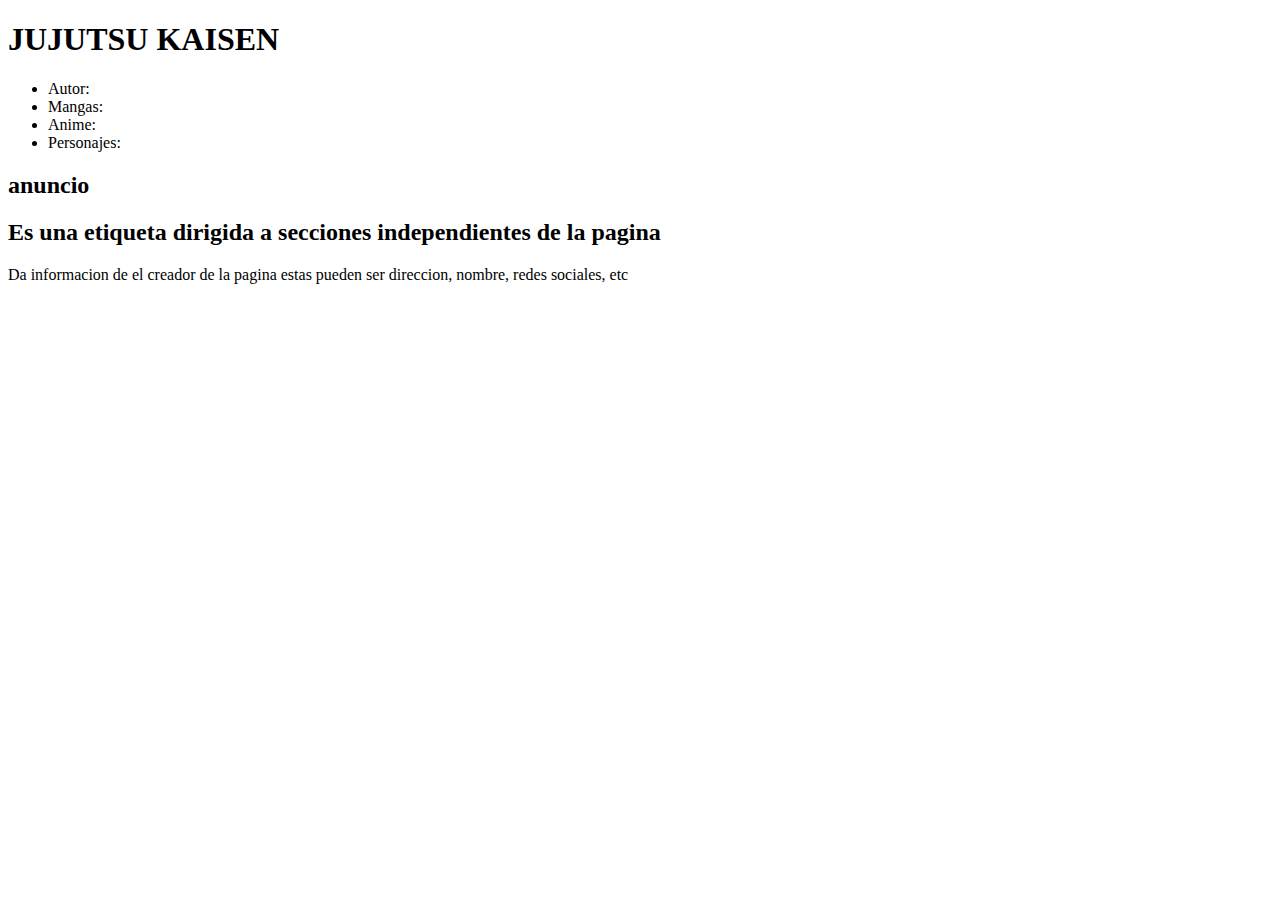
==== index.html @ 876ab3a7 "Examen PNT" ====
<!DOCTYPE html>
<html lang="en">
<head>
    <meta charset="UTF-8">
    <meta name="viewport" content="width=device-width, initial-scale=1.0">
    <title>EXAMEN PNT</title>
</head>
<body>
    <div class="container">
        <header>
            <h1>JUJUTSU KAISEN</h1>
            <nav>
                <ul>
                    <li>Autor:</li>
                    <li>Mangas:</li>
                    <li>Anime:</li>
                    <li>Personajes:</li>
                </ul>
            </nav>
        </header>
        <div class="content">
            <section>
                <aside>
                    <h2>anuncio</h2>
                </aside>
                <article>
                    <h2>Es una etiqueta dirigida a secciones independientes de la pagina</h2>
                </article>
            </section>
        </div>
        <footer>Da informacion de el creador de la pagina estas pueden ser direccion, nombre, redes sociales, etc</footer>

    </div>

</body>
</html>
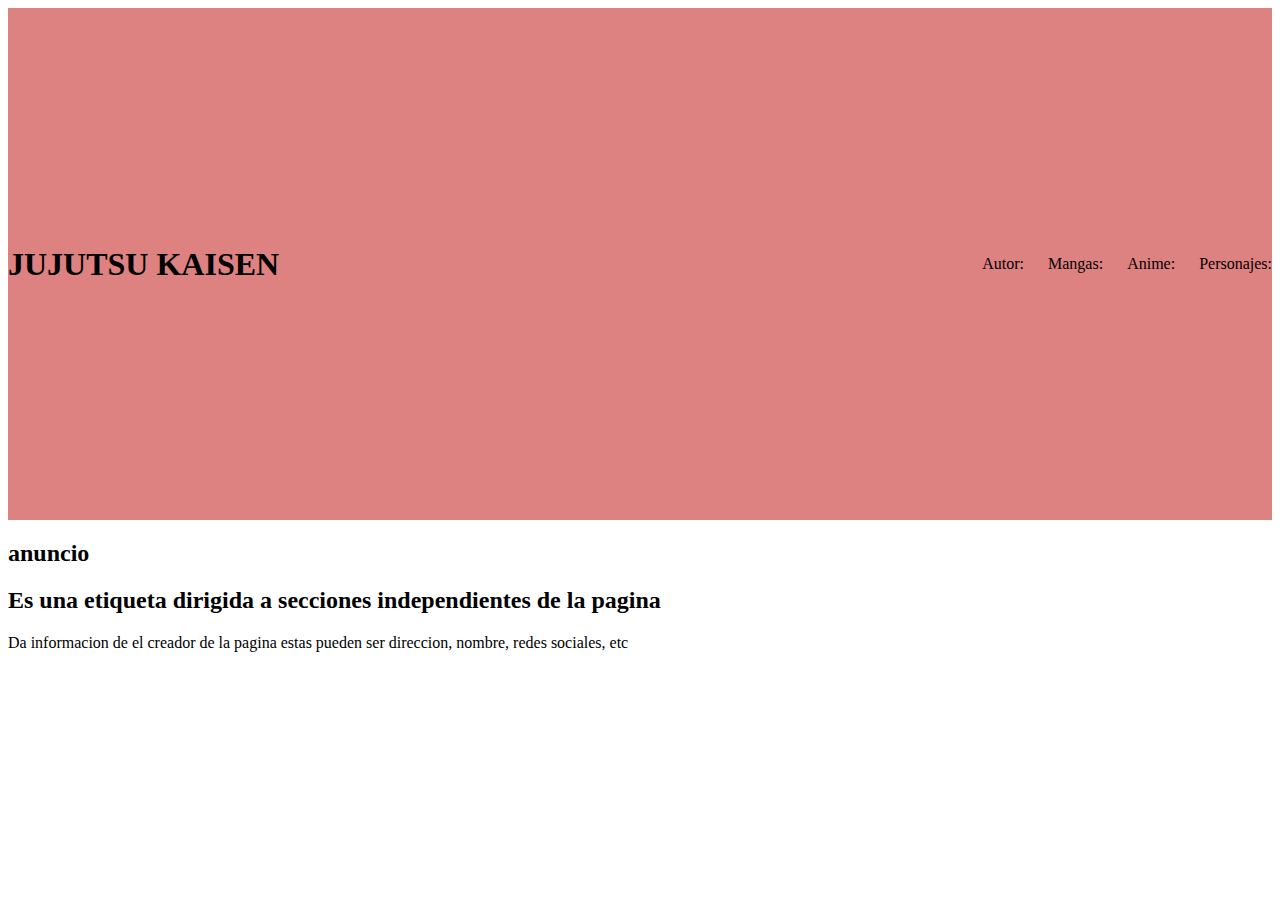
==== commit 0b360512: "css" ====
--- a/index.html
+++ b/index.html
@@ -4,6 +4,7 @@
     <meta charset="UTF-8">
     <meta name="viewport" content="width=device-width, initial-scale=1.0">
     <title>EXAMEN PNT</title>
+    <link rel="stylesheet" href="style.css">
 </head>
 <body>
     <div class="container">
--- a/style.css
+++ b/style.css
@@ -0,0 +1,15 @@
+header {
+    display: flex;
+    width: 100%;
+    height: 32rem;
+    align-items: center;
+    justify-content: space-between;
+    background-color: rgb(222, 129, 129);
+}
+
+ul {
+    display: flex;
+    text-decoration: none;
+    gap: 1.5rem;
+    list-style: none;
+}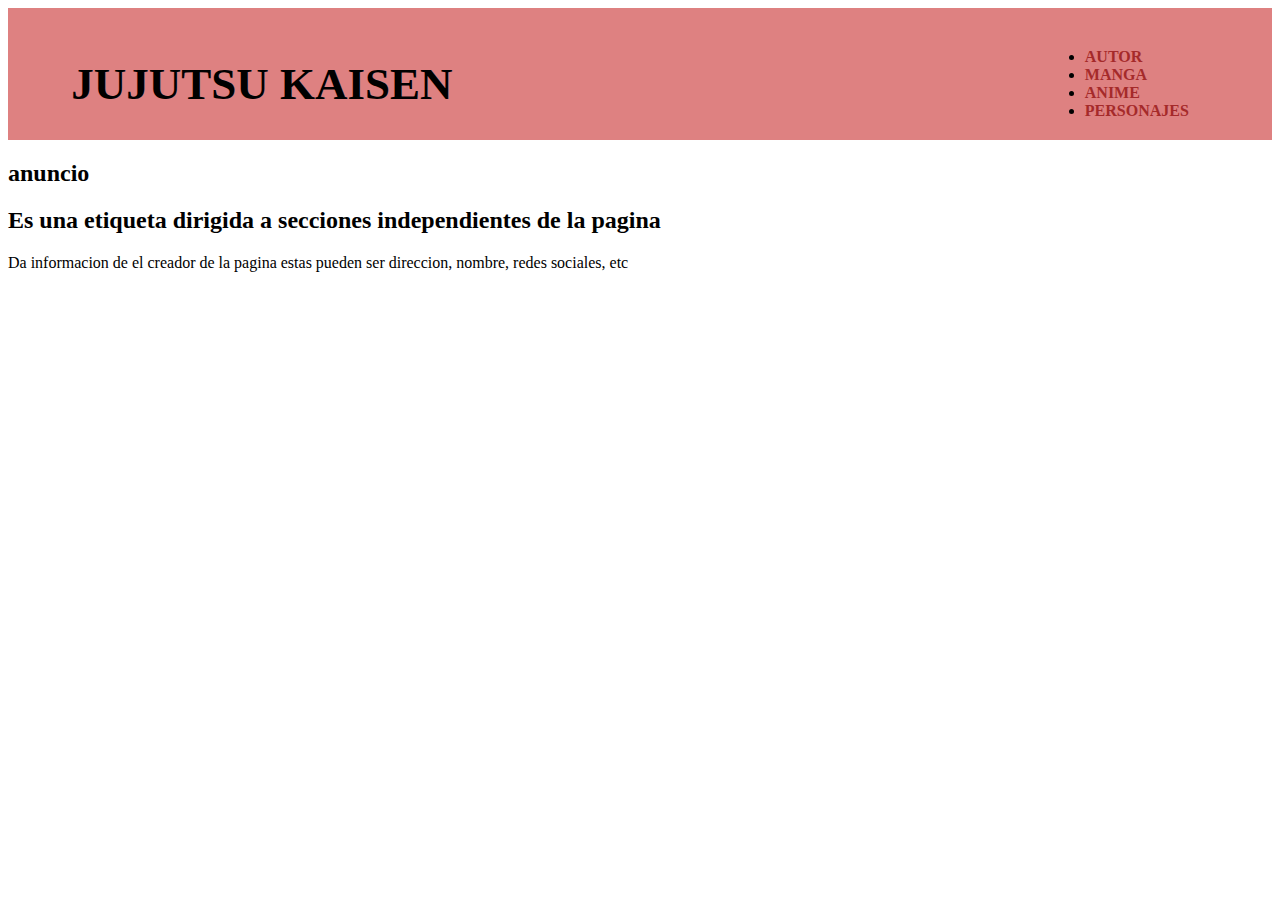
==== commit d71da529: "index" ====
--- a/index.html
+++ b/index.html
@@ -9,13 +9,15 @@
 <body>
     <div class="container">
         <header>
-            <h1>JUJUTSU KAISEN</h1>
+
             <nav>
+                <h1>JUJUTSU KAISEN</h1>
                 <ul>
-                    <li>Autor:</li>
-                    <li>Mangas:</li>
-                    <li>Anime:</li>
-                    <li>Personajes:</li>
+                    <li><a href="#">AUTOR</a></li>
+                    <li><a href="#">MANGA</a></li>
+                    <li><a href="#">ANIME</a></li>
+                    <li><a href="#">PERSONAJES</a></li>
+                    
                 </ul>
             </nav>
         </header>
--- a/style.css
+++ b/style.css
@@ -1,15 +1,29 @@
-header {
+nav{
     display: flex;
-    width: 100%;
-    height: 32rem;
     align-items: center;
     justify-content: space-between;
+    padding-top: 20px;
+    padding-left: 5%;
+    padding-right: 5%;
+    font-weight: bold;
     background-color: rgb(222, 129, 129);
 }
 
+h1{
+    color: black;
+    font-size: 45px;
+}
+
 ul {
-    display: flex;
+    display: inline-block;
+    padding: 0px 20px;
+}
+
+a{
+    color: brown;
     text-decoration: none;
-    gap: 1.5rem;
-    list-style: none;
+}
+
+a:hover{
+    color: blue;
 }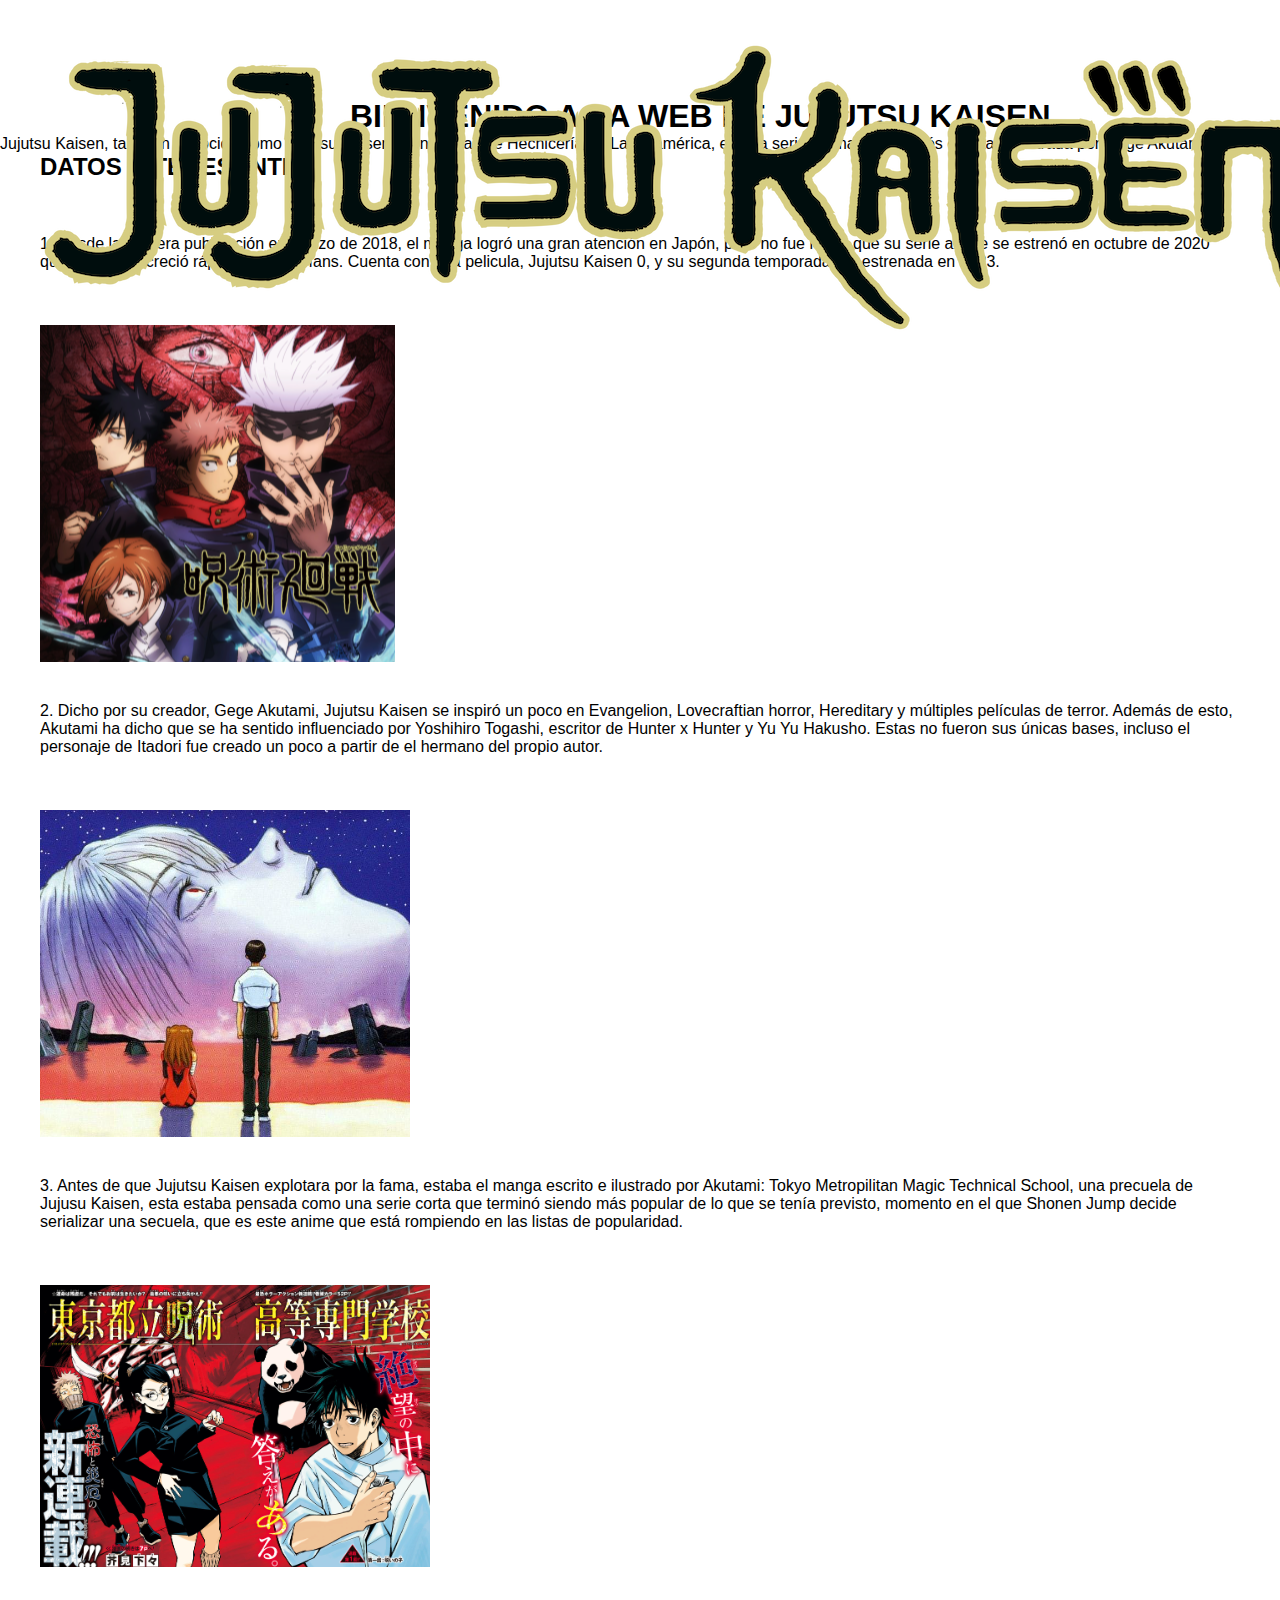
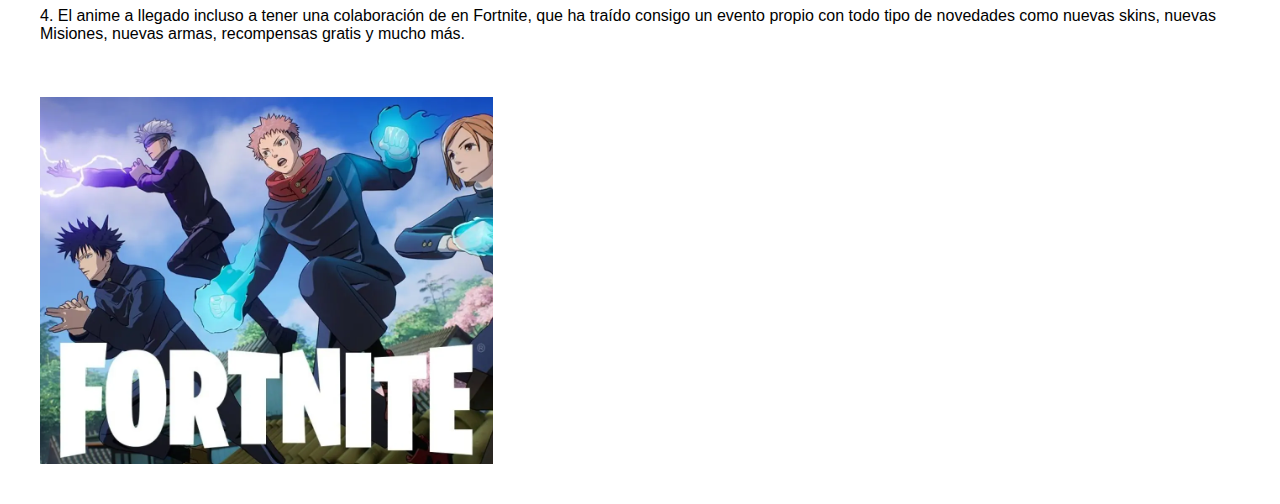
==== commit b1067c43: "autor" ====
--- a/index.html
+++ b/index.html
@@ -1,5 +1,5 @@
 <!DOCTYPE html>
-<html lang="en">
+<html lang="es">
 <head>
     <meta charset="UTF-8">
     <meta name="viewport" content="width=device-width, initial-scale=1.0">
@@ -7,33 +7,103 @@
     <link rel="stylesheet" href="style.css">
 </head>
 <body>
-    <div class="container">
-        <header>
+    <header class="header">
+       <div class="menu container">
+        <a href="index.html" class="logo"><img src="imagenes/Jujutsu_Kaisen_logo.png" alt=""></a>
+        <input type="checkbox" id="menu" />
+        <label for="menu">
+            <img src="imagenes/menu3.png" class="menu-icono" alt="">
+        </label>
+        <nav class="navbar">
+            <ul>
+                <li><a href="index.html">Inicio</a></li>
+                <li><a href="autor.html">Autor</a></li>
+                <li><a href="manga.html">Manga</a></li>
+                <li><a href="anime.html">Anime</a></li>
+                <li><a href="personajes.html">Personajes</a></li>
 
-            <nav>
-                <h1>JUJUTSU KAISEN</h1>
-                <ul>
-                    <li><a href="#">AUTOR</a></li>
-                    <li><a href="#">MANGA</a></li>
-                    <li><a href="#">ANIME</a></li>
-                    <li><a href="#">PERSONAJES</a></li>
-                    
-                </ul>
-            </nav>
-        </header>
-        <div class="content">
-            <section>
-                <aside>
-                    <h2>anuncio</h2>
-                </aside>
-                <article>
-                    <h2>Es una etiqueta dirigida a secciones independientes de la pagina</h2>
-                </article>
-            </section>
+            </ul>
+        </nav>
+       </div>
+       <div class="header-content container"></div>
+       <div class="header-txt">
+        <br>
+        <h1>BIENVENIDO A LA WEB DE JUJUTSU KAISEN</h1>
+        <p>Jujutsu Kaisen, también conocida como Jujutsu Kaisen: Contiendas de Hechicería en Latinoamérica, 
+        es una serie de manga japonés escrita e ilustrada por Gege Akutami.
+        </p>
+       </div>
+    </header>
+    
+    <section class="popular container">
+        <h2>DATOS INTERESANTES</h2>
+        <div class="popular-content">
+           <div>
+            <br>
+            <br>
+            <br>
+            <p>
+                1. Desde la primera publicación en marzo de 2018, el manga logró una gran atención en Japón, 
+                pero no fue hasta que su serie anime se estrenó en octubre de 2020 que la licencia creció 
+                rápidamente en fans. Cuenta con una pelicula, Jujutsu Kaisen 0, y su segunda temporada fue 
+                estrenada en 2023.
+            </p>
+            <br>
+            <br>
+            <br>
+            <img src="imagenes/jjkposter.png" alt="">
+            <br>
+            <br>
+            <br>
+           </div>
+            <div>
+            <p>
+                2. Dicho por su creador, Gege Akutami, Jujutsu Kaisen se inspiró un poco en Evangelion,
+                Lovecraftian horror, Hereditary y múltiples películas de terror. Además de esto, Akutami 
+                ha dicho que se ha sentido influenciado por Yoshihiro Togashi, escritor de Hunter x Hunter 
+                y Yu Yu Hakusho. Estas no fueron sus únicas bases, incluso el personaje de Itadori fue 
+                creado un poco a partir de el hermano del propio autor.
+            </p>
+            <br>
+            <br>
+            <br>
+            <img src="imagenes/evangelion2.png" alt="">
+            <br>
+            <br>
+            <br>
+            </div>
+           <div>
+            <p>
+                3. Antes de que Jujutsu Kaisen explotara por la fama, estaba el manga escrito e ilustrado por 
+                Akutami: Tokyo Metropilitan Magic Technical School, una precuela de Jujusu Kaisen, esta estaba 
+                pensada como una serie corta que terminó siendo más popular de lo que se tenía previsto, momento 
+                en el que Shonen Jump decide serializar una secuela, que es este anime que está rompiendo en las 
+                listas de popularidad.
+            </p>
+            <br>
+            <br>
+            <br>
+            <img src="imagenes/tokyometropolitan.png" alt="">
+            <br>
+            <br>
+            <br>
+           </div>
+           <div>
+            <p>
+                4. El anime a llegado incluso a tener una colaboración de en Fortnite, que ha traído consigo un 
+                evento propio con todo tipo de novedades como nuevas skins, nuevas Misiones, nuevas armas, 
+                recompensas gratis y mucho más.
+            </p>
+            <br>
+            <br>
+            <br>
+            <img src="imagenes/fortnitejjk.png" alt="">
+            <br>
+            <br>
+            <br>
+           </div>
         </div>
-        <footer>Da informacion de el creador de la pagina estas pueden ser direccion, nombre, redes sociales, etc</footer>
-
-    </div>
+    </section>
 
 </body>
 </html>--- a/style.css
+++ b/style.css
@@ -1,29 +1,115 @@
-nav{
+*{
+    margin: 0;
+    padding: 0;
+    box-sizing: border-box;
+    text-decoration: none;
+    list-style: none;
+}
+
+body{
+    font-family: Arial, Helvetica, sans-serif;
+}
+
+.container{
+    max-width: 1200px;
+    margin: 0 auto;
+}
+
+.content{
+    min-height: 80px;
+    background: linear-gradient(
+        90deg,
+        rgba(126,89,155.1)0%
+        rgba(80,27.134,3)70%
+
+    );
+}
+
+.menu {
+    position: absolute;
+    top: 10px;
+    left: 0;
+    right: 0;
     display: flex;
     align-items: center;
     justify-content: space-between;
-    padding-top: 20px;
-    padding-left: 5%;
-    padding-right: 5%;
+
+}
+
+.logo {
+    font-size: 25px;
+    color: #8d2020;
+    text-transform: uppercase;
     font-weight: bold;
-    background-color: rgb(222, 129, 129);
+}
+
+.menu .navbar ul li {
+    position: relative;
+    float: left;
+}
+
+.menu .navbar ul li a {
+    font-size: 18px;
+    padding: 20px;
+    color: #8d7575;
+    display: block;
+    font-weight: bold;
+}
+
+.menu .navbar ul li a:hover{
+    color: blue;
+}
+
+#menu {
+    display: none;
+}
+
+.menu-icono{
+    width: 25px;
+}
+
+.menu label {
+    cursor: pointer;
+    display: none;
 }
 
 h1{
-    color: black;
-    font-size: 45px;
+   margin: 80px 0 0 350px; 
 }
 
-ul {
-    display: inline-block;
-    padding: 0px 20px;
-}
+@media(max-width: 991px) {
 
-a{
-    color: brown;
-    text-decoration: none;
-}
+    .content {
+        min-height: 70px;
+    }
 
-a:hover{
-    color: blue;
+    .menu {
+        top: 0;
+        padding: 20px;
+    }
+
+    .menu label {
+        display: initial;
+    }
+
+    .menu .navbar {
+        position: absolute;
+        top: 100%;
+        left: 0;
+        right: 0;
+        background: linear-gradient(
+            90deg,
+            rgba(126,89,155.1)0%
+            rgba(80,27.134,3)70%
+        );
+        display: none;
+    }
+
+    .menu .navbar ul li {
+        width: 100%;
+    }
+
+    .menu:checked ~ .navbar {
+        display: initial;
+    }
 }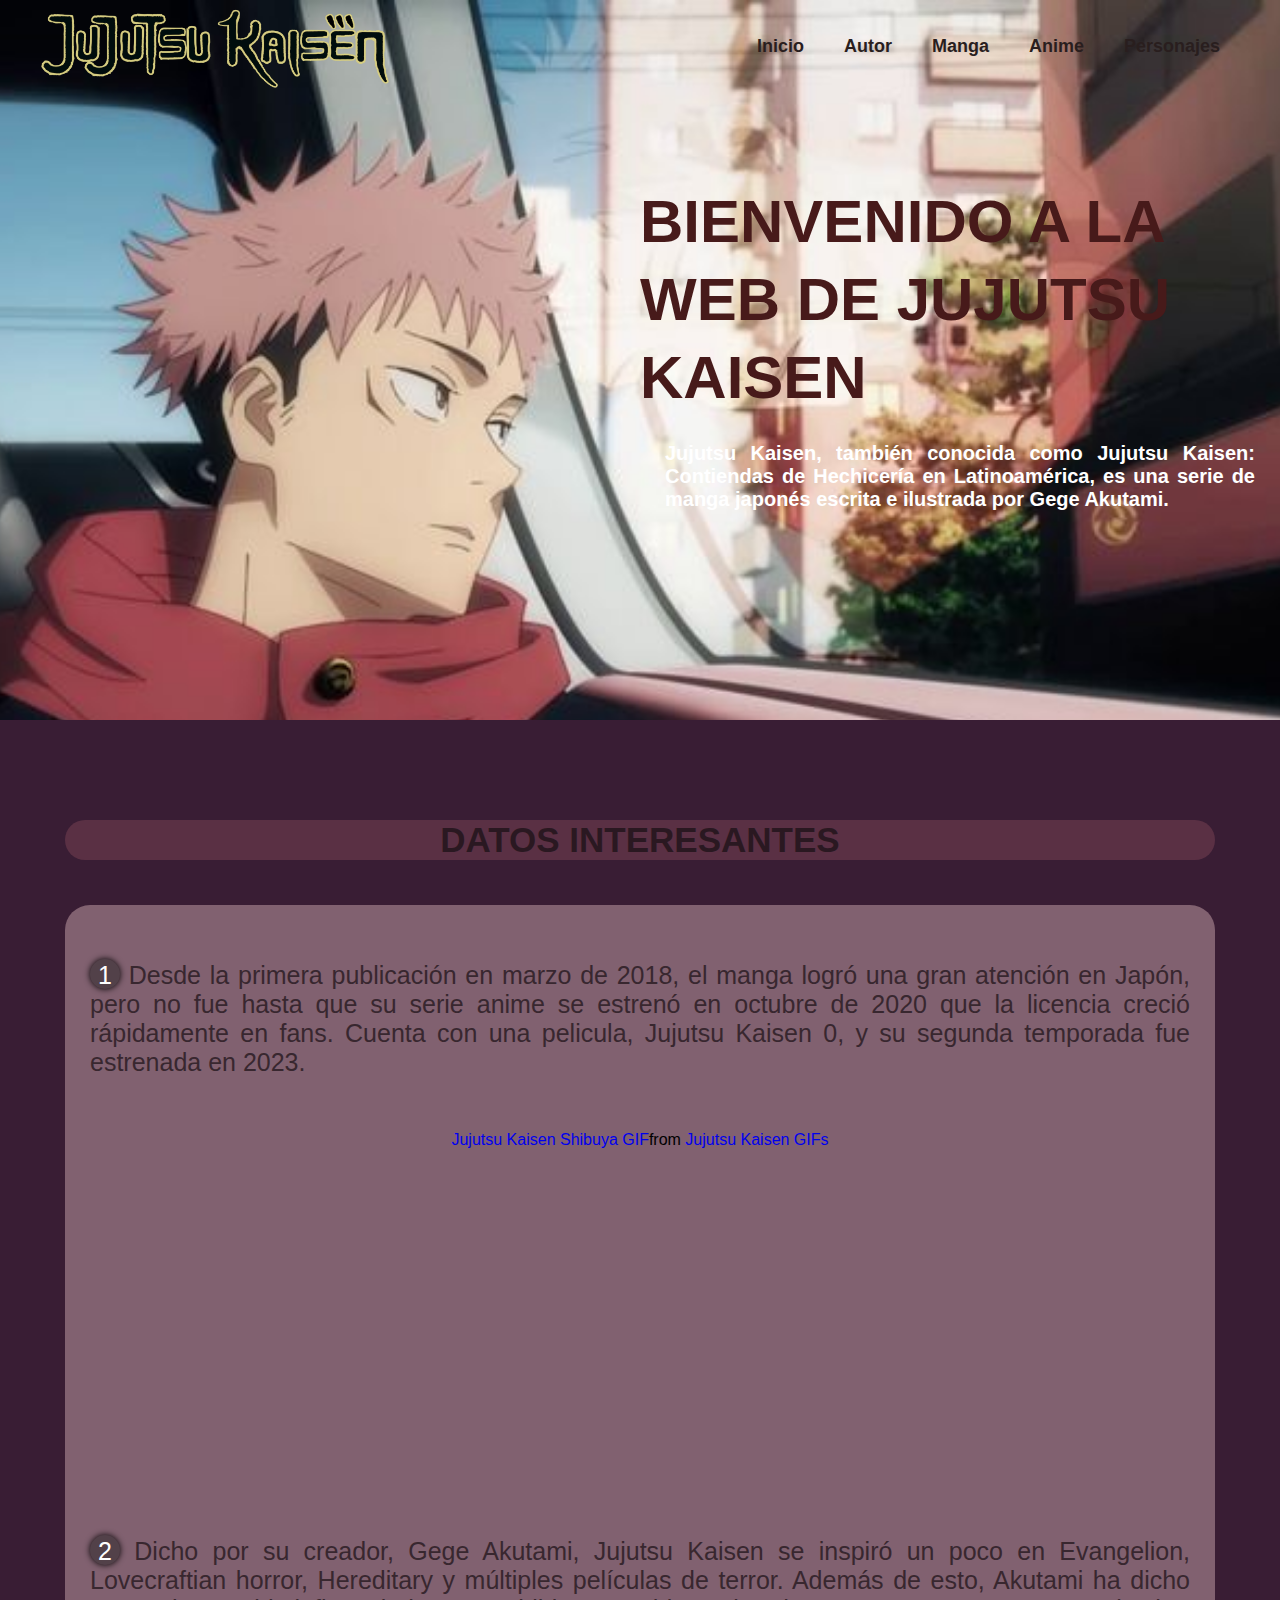
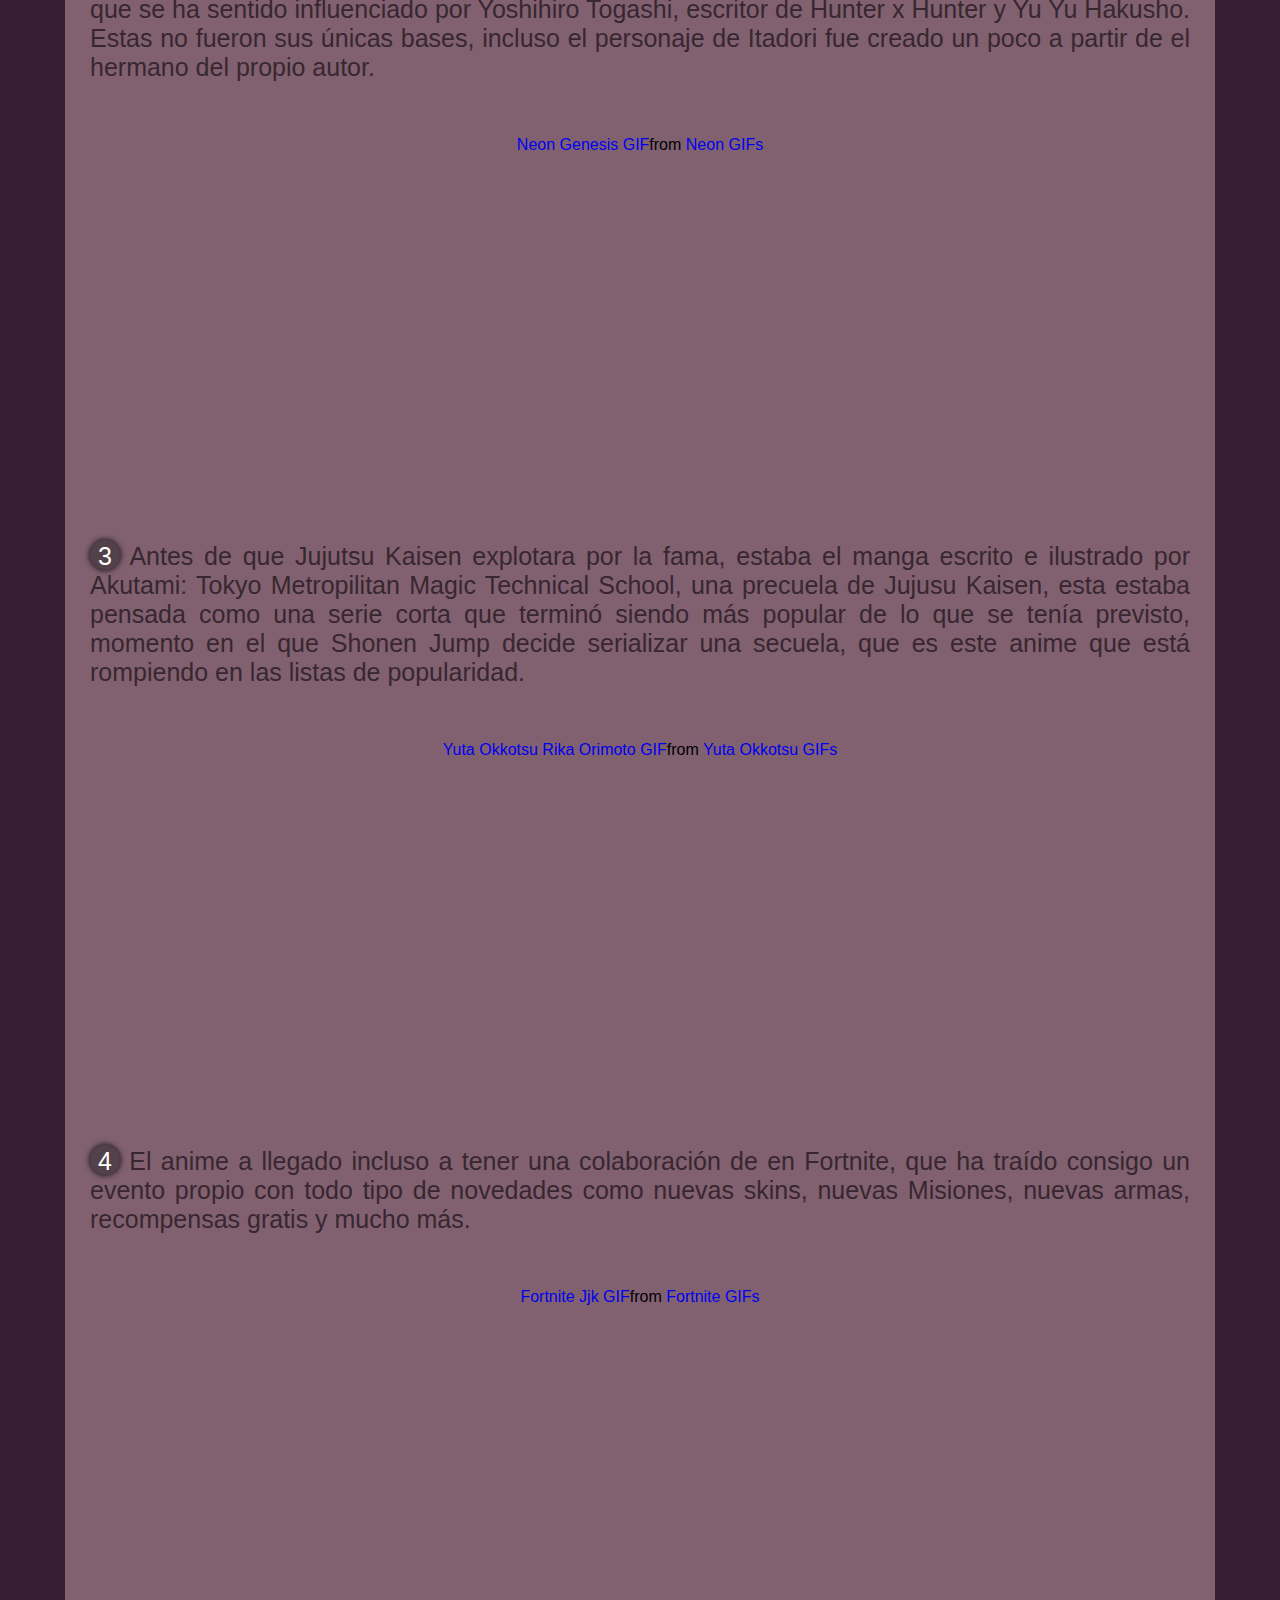
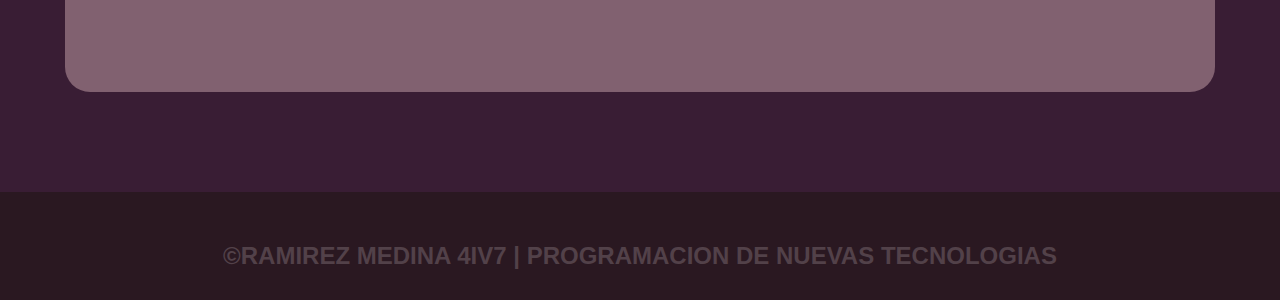
==== commit f2d54952: "index" ====
--- a/index.html
+++ b/index.html
@@ -4,6 +4,7 @@
     <meta charset="UTF-8">
     <meta name="viewport" content="width=device-width, initial-scale=1.0">
     <title>EXAMEN PNT</title>
+    <link rel="shortcut icon" href="imagenes/itadori3.png" type="image/x-icon">
     <link rel="stylesheet" href="style.css">
 </head>
 <body>
@@ -43,7 +44,7 @@
             <br>
             <br>
             <p>
-                1. Desde la primera publicación en marzo de 2018, el manga logró una gran atención en Japón, 
+                <span>1</span> Desde la primera publicación en marzo de 2018, el manga logró una gran atención en Japón, 
                 pero no fue hasta que su serie anime se estrenó en octubre de 2020 que la licencia creció 
                 rápidamente en fans. Cuenta con una pelicula, Jujutsu Kaisen 0, y su segunda temporada fue 
                 estrenada en 2023.
@@ -51,14 +52,14 @@
             <br>
             <br>
             <br>
-            <img src="imagenes/jjkposter.png" alt="">
+            <div class="tenor-gif-embed" data-postid="4457186287107650166" data-share-method="host" data-aspect-ratio="1.79137" data-width="100%"><a href="https://tenor.com/view/jujutsu-kaisen-shibuya-opening-sukuna-yuji-gif-4457186287107650166">Jujutsu Kaisen Shibuya GIF</a>from <a href="https://tenor.com/search/jujutsu+kaisen-gifs">Jujutsu Kaisen GIFs</a></div> <script type="text/javascript" async src="https://tenor.com/embed.js"></script>
             <br>
             <br>
             <br>
            </div>
             <div>
             <p>
-                2. Dicho por su creador, Gege Akutami, Jujutsu Kaisen se inspiró un poco en Evangelion,
+                <span>2</span> Dicho por su creador, Gege Akutami, Jujutsu Kaisen se inspiró un poco en Evangelion,
                 Lovecraftian horror, Hereditary y múltiples películas de terror. Además de esto, Akutami 
                 ha dicho que se ha sentido influenciado por Yoshihiro Togashi, escritor de Hunter x Hunter 
                 y Yu Yu Hakusho. Estas no fueron sus únicas bases, incluso el personaje de Itadori fue 
@@ -67,14 +68,14 @@
             <br>
             <br>
             <br>
-            <img src="imagenes/evangelion2.png" alt="">
+            <div class="tenor-gif-embed" data-postid="20786215" data-share-method="host" data-aspect-ratio="1.33891" data-width="100%"><a href="https://tenor.com/view/neon-genesis-evangelion-gif-20786215">Neon Genesis GIF</a>from <a href="https://tenor.com/search/neon-gifs">Neon GIFs</a></div> <script type="text/javascript" async src="https://tenor.com/embed.js"></script>
             <br>
             <br>
             <br>
             </div>
            <div>
             <p>
-                3. Antes de que Jujutsu Kaisen explotara por la fama, estaba el manga escrito e ilustrado por 
+                <span>3</span> Antes de que Jujutsu Kaisen explotara por la fama, estaba el manga escrito e ilustrado por 
                 Akutami: Tokyo Metropilitan Magic Technical School, una precuela de Jujusu Kaisen, esta estaba 
                 pensada como una serie corta que terminó siendo más popular de lo que se tenía previsto, momento 
                 en el que Shonen Jump decide serializar una secuela, que es este anime que está rompiendo en las 
@@ -83,27 +84,30 @@
             <br>
             <br>
             <br>
-            <img src="imagenes/tokyometropolitan.png" alt="">
+            <div class="tenor-gif-embed" data-postid="24186900" data-share-method="host" data-aspect-ratio="2.40601" data-width="100%"><a href="https://tenor.com/view/yuta-okkotsu-rika-orimoto-jujutsu-kaisen0-jjk-jjk0-gif-24186900">Yuta Okkotsu Rika Orimoto GIF</a>from <a href="https://tenor.com/search/yuta+okkotsu-gifs">Yuta Okkotsu GIFs</a></div> <script type="text/javascript" async src="https://tenor.com/embed.js"></script>
             <br>
             <br>
             <br>
            </div>
            <div>
             <p>
-                4. El anime a llegado incluso a tener una colaboración de en Fortnite, que ha traído consigo un 
+                <span>4</span> El anime a llegado incluso a tener una colaboración de en Fortnite, que ha traído consigo un 
                 evento propio con todo tipo de novedades como nuevas skins, nuevas Misiones, nuevas armas, 
                 recompensas gratis y mucho más.
             </p>
             <br>
             <br>
             <br>
-            <img src="imagenes/fortnitejjk.png" alt="">
+            <div class="tenor-gif-embed" data-postid="2607288129973053486" data-share-method="host" data-aspect-ratio="1.76596" data-width="100%"><a href="https://tenor.com/view/fortnite-jjk-jujutsu-kaisen-hollow-purple-gif-2607288129973053486">Fortnite Jjk GIF</a>from <a href="https://tenor.com/search/fortnite-gifs">Fortnite GIFs</a></div> <script type="text/javascript" async src="https://tenor.com/embed.js"></script>
             <br>
             <br>
             <br>
            </div>
         </div>
     </section>
+    <footer>
+        <h4 class="titulo-final">&copy;RAMIREZ MEDINA 4IV7 | PROGRAMACION DE NUEVAS TECNOLOGIAS</h4>
+    </footer>
 
 </body>
 </html>--- a/style.css
+++ b/style.css
@@ -7,7 +7,14 @@
 }
 
 body{
-    font-family: Arial, Helvetica, sans-serif;
+    font-family: 'Lucida Sans', 'Lucida Sans Regular', 'Lucida Grande', 'Lucida Sans Unicode', Geneva, Verdana, sans-serif;
+    background-color: #391d34;
+}
+
+img {
+    
+    max-width: 100%;
+    
 }
 
 .container{
@@ -15,19 +22,23 @@
     margin: 0 auto;
 }
 
-.content{
-    min-height: 80px;
-    background: linear-gradient(
-        90deg,
-        rgba(126,89,155.1)0%
-        rgba(80,27.134,3)70%
-
-    );
+.header{
+    
+   background-image: url(imagenes/itadori2.jpeg);
+    background-position: center;
+    background-repeat: no-repeat;
+    background-size: cover;
+    background-attachment: fixed;
+    position: relative;
+    display: flex;
+    align-items: center;
+    min-height: 80vh;
+    padding: 80px 0;
 }
 
 .menu {
     position: absolute;
-    top: 10px;
+    top: 0;
     left: 0;
     right: 0;
     display: flex;
@@ -37,10 +48,8 @@
 }
 
 .logo {
-    font-size: 25px;
-    color: #8d2020;
-    text-transform: uppercase;
-    font-weight: bold;
+    width: 350px;
+    
 }
 
 .menu .navbar ul li {
@@ -51,13 +60,14 @@
 .menu .navbar ul li a {
     font-size: 18px;
     padding: 20px;
-    color: #8d7575;
+    color: #291e1e;
+    font-weight: 600;
     display: block;
-    font-weight: bold;
 }
 
 .menu .navbar ul li a:hover{
-    color: blue;
+    text-decoration: underline;
+    color: rgb(121, 99, 99);
 }
 
 #menu {
@@ -73,43 +83,144 @@
     display: none;
 }
 
-h1{
-   margin: 80px 0 0 350px; 
-}
-
-@media(max-width: 991px) {
-
-    .content {
-        min-height: 70px;
-    }
-
-    .menu {
-        top: 0;
+.header-content {
+    display: flex;
+}
+
+.header-txt {
+    flex-basis: 50%;
+}
+
+.header-txt h1 {
+    font-size: 60px;
+    color: rgb(71, 26, 26);
+    line-height: 1.3;
+    margin-bottom: 25px;
+    margin-right: 25px;
+    font-weight: 700;
+   
+}
+
+.header-txt p {
+    font-size: 20px;
+    color: rgb(255, 255, 255);
+    margin-bottom: 45px;
+    margin-right: 25px;
+    font-weight: 800;
+   
+}
+
+.popular {
+    padding: 100px 0;
+    text-align: center;
+}
+
+.popular h2{
+    color: #2a1821;
+    background-color: #5a3044;
+    font-size: 35px;
+    margin-bottom: 45px;
+    border: 0;
+    border-radius: 25px;
+    margin-right: 25px;
+    margin-left: 25px;
+}
+
+p{
+    color: #38272f;
+    font-size: 25px;
+    font-weight: 300;
+    margin-right: 25px;
+    margin-left: 25px;
+    text-align: justify;
+}
+
+p span{
+    background: #524149;
+    color: #ffffff;
+    border-radius: 50%;
+    display: inline-block;
+    text-align: center;
+    width: 30px;
+    height: 30px;
+    padding: 2px;
+    box-shadow: 0 0 6px 0 #000000;
+}
+
+.popular-content {
+       display: block;
+       background-color: #816170;
+       border: 0;
+       border-radius: 25px;
+       margin-right: 25px;
+        margin-left: 25px;
+}
+
+.tenor-gif-embed{
+   max-width: 100%;
+   height: 350px;
+}
+
+footer{
+    background: #2a1821;
+    padding: 30px 0 30px 0;
+    margin: auto;
+    overflow: hidden;
+
+}
+
+.titulo-final{
+    text-align: center;
+    font-size: 24px;
+    margin: 20px 0 0 0;
+    color: #524149;
+}
+
+@media(max-width:991px){
+    .menu{
         padding: 20px;
     }
-
-    .menu label {
+    .menu label{
         display: initial;
     }
-
     .menu .navbar {
         position: absolute;
         top: 100%;
         left: 0;
         right: 0;
-        background: linear-gradient(
-            90deg,
-            rgba(126,89,155.1)0%
-            rgba(80,27.134,3)70%
-        );
+        background-color: #524149;
         display: none;
     }
-
-    .menu .navbar ul li {
+    .menu .navbar ul li a:hover{
+        color: rgb(172, 147, 147);
+    }
+    .menu .navbar ul li{
         width: 100%;
     }
-
-    .menu:checked ~ .navbar {
+    #menu:checked ~ .navbar{
         display: initial;
     }
+    .header{
+        min-height: 0vh;
+        padding: 80px 30px 50px 30px;
+    }
+    .header-txt{
+        text-align: center;
+        flex-basis: 100%;
+    }
+    .header-txt h1{
+        font-size: 50px;
+        margin-bottom: 15px;
+    }
+
+    .popular-content{
+        flex-direction: column;
+        justify-content: center;
+        align-items: center;
+    }
+
+    .tenor-gif-embed{
+        width: 90%;
+    }
+   
 }